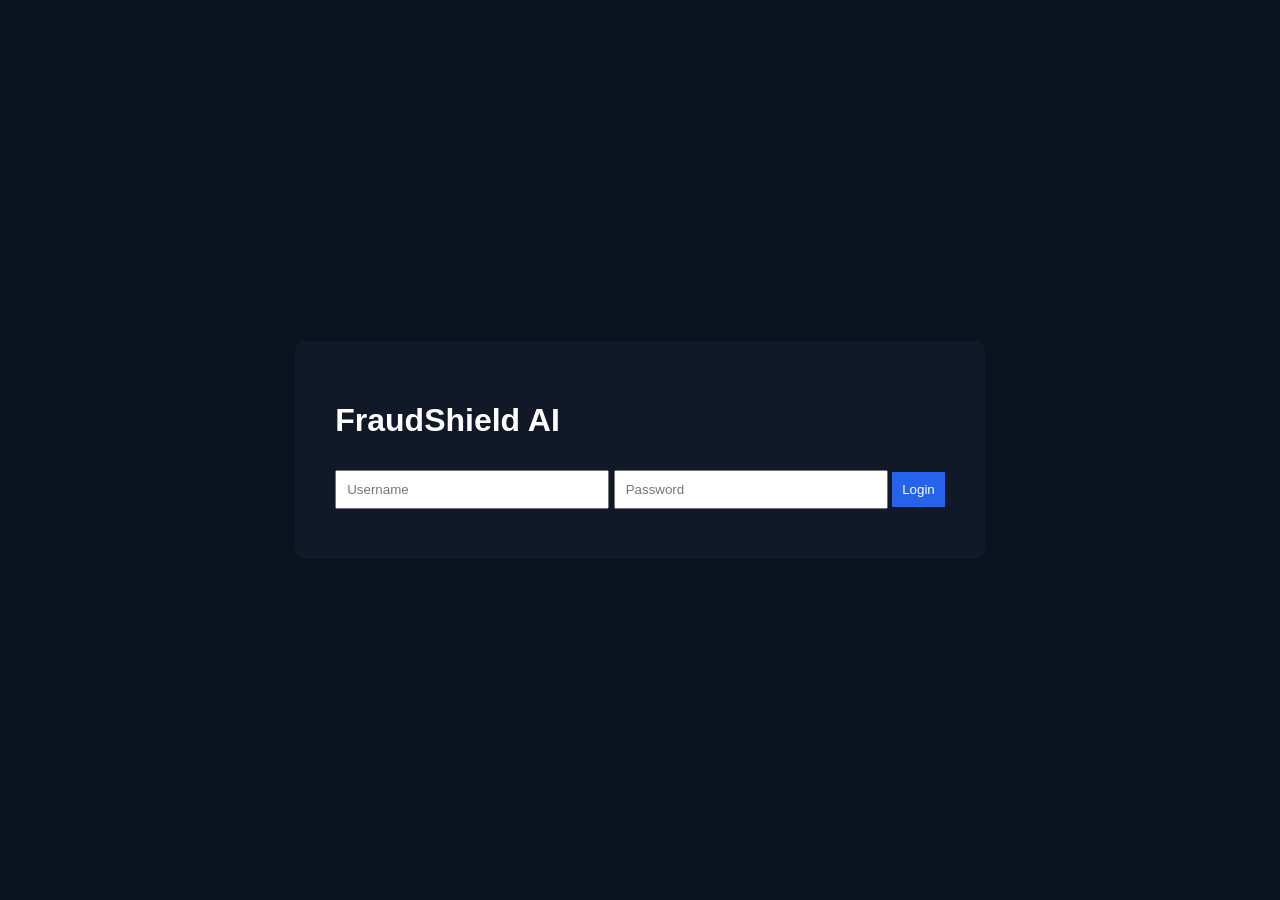
==== index.html @ 2be4c2df "dashboard.html Updated the login script to redirect to the correct dashboard page." ====
<!DOCTYPE html>
<html>
<head>
<title>FraudShield Login</title>
<link rel="stylesheet" href="style.css">
</head>

<body class="login-body">

<div class="login-box">

<h1>FraudShield AI</h1>

<input id="user" placeholder="Username">
<input id="pass" type="password" placeholder="Password">

<button onclick="login()">Login</button>

</div>

<script>
function login(){
let u=document.getElementById("user").value
let p=document.getElementById("pass").value

if(u==="admin" && p==="admin"){
window.location="dashboard.html"
}
else{
alert("Invalid Login")
}
}
</script>

</body>

</html>
---- style.css ----
body{
margin:0;
font-family:Arial;
background:#0b1220;
color:white;
}

.sidebar{
width:220px;
height:100vh;
background:#0f172a;
position:fixed;
padding:20px;
}

.sidebar a{
display:block;
margin:10px 0;
}

.main{
margin-left:240px;
padding:30px;
}

.cards{
display:flex;
gap:20px;
}

.card{
background:#111827;
padding:20px;
border-radius:10px;
width:200px;
box-shadow:0 0 20px rgba(0,255,255,0.2);
}

canvas{
background:#111827;
padding:10px;
border-radius:10px;
margin-top:20px;
}

input{
padding:10px;
margin:10px 0;
width:250px;
}

button{
padding:10px;
background:#2563eb;
border:none;
color:white;
cursor:pointer;
}

.heatmap{
display:grid;
grid-template-columns:repeat(10,20px);
gap:4px;
margin-top:20px;
}

.heatmap div{
width:20px;
height:20px;
background:#1e293b;
}

.chat-toggle{
position:fixed;
bottom:20px;
right:20px;
background:#2563eb;
width:50px;
height:50px;
border-radius:50%;
display:flex;
align-items:center;
justify-content:center;
cursor:pointer;
}

.chatbox{
position:fixed;
bottom:80px;
right:20px;
background:#111827;
padding:15px;
border-radius:10px;
width:250px;
display:none;
}

.login-body{
display:flex;
justify-content:center;
align-items:center;
height:100vh;
}

.login-box{
background:#111827;
padding:40px;
border-radius:10px;
}
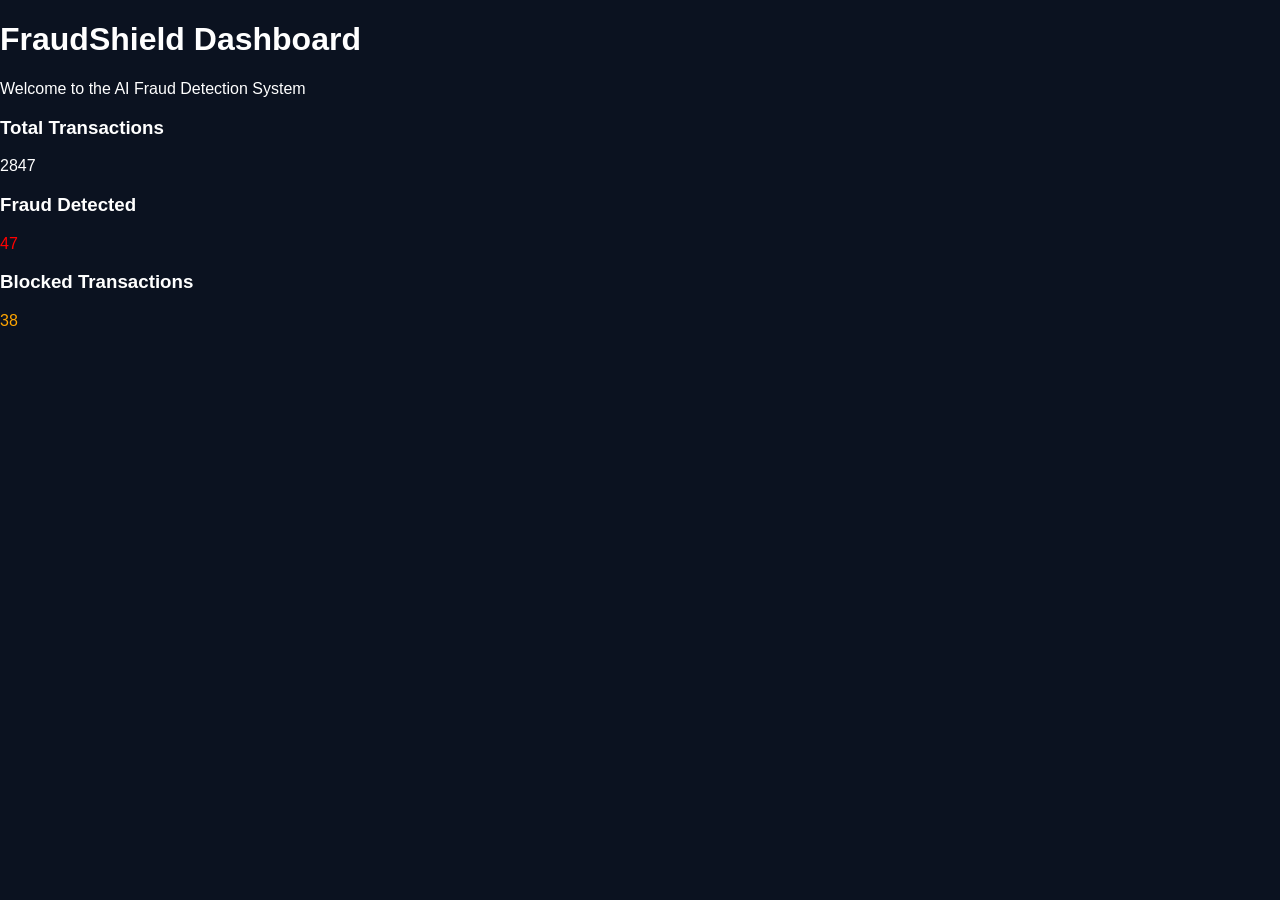
==== commit 6136357f: "index.html" ====
--- a/index.html
+++ b/index.html
@@ -1,38 +1,31 @@
 <!DOCTYPE html>
 <html>
 <head>
-<title>FraudShield Login</title>
-<link rel="stylesheet" href="style.css">
+<title>FraudShield Dashboard</title>
+<link rel="stylesheet" href="styles.css">
 </head>
 
-<body class="login-body">
+<body>
 
-<div class="login-box">
+<h1>FraudShield Dashboard</h1>
 
-<h1>FraudShield AI</h1>
+<p>Welcome to the AI Fraud Detection System</p>
 
-<input id="user" placeholder="Username">
-<input id="pass" type="password" placeholder="Password">
-
-<button onclick="login()">Login</button>
-
+<div>
+<h3>Total Transactions</h3>
+<p>2847</p>
 </div>
 
-<script>
-function login(){
-let u=document.getElementById("user").value
-let p=document.getElementById("pass").value
+<div>
+<h3>Fraud Detected</h3>
+<p style="color:red;">47</p>
+</div>
 
-if(u==="admin" && p==="admin"){
-window.location="dashboard.html"
-}
-else{
-alert("Invalid Login")
-}
-}
-</script>
+<div>
+<h3>Blocked Transactions</h3>
+<p style="color:orange;">38</p>
+</div>
 
 </body>
-
 </html>
 
--- a/styles.css
+++ b/styles.css
@@ -0,0 +1,109 @@
+body{
+margin:0;
+font-family:Arial;
+background:#0b1220;
+color:white;
+}
+
+.sidebar{
+width:220px;
+height:100vh;
+background:#0f172a;
+position:fixed;
+padding:20px;
+}
+
+.sidebar a{
+display:block;
+margin:10px 0;
+}
+
+.main{
+margin-left:240px;
+padding:30px;
+}
+
+.cards{
+display:flex;
+gap:20px;
+}
+
+.card{
+background:#111827;
+padding:20px;
+border-radius:10px;
+width:200px;
+box-shadow:0 0 20px rgba(0,255,255,0.2);
+}
+
+canvas{
+background:#111827;
+padding:10px;
+border-radius:10px;
+margin-top:20px;
+}
+
+input{
+padding:10px;
+margin:10px 0;
+width:250px;
+}
+
+button{
+padding:10px;
+background:#2563eb;
+border:none;
+color:white;
+cursor:pointer;
+}
+
+.heatmap{
+display:grid;
+grid-template-columns:repeat(10,20px);
+gap:4px;
+margin-top:20px;
+}
+
+.heatmap div{
+width:20px;
+height:20px;
+background:#1e293b;
+}
+
+.chat-toggle{
+position:fixed;
+bottom:20px;
+right:20px;
+background:#2563eb;
+width:50px;
+height:50px;
+border-radius:50%;
+display:flex;
+align-items:center;
+justify-content:center;
+cursor:pointer;
+}
+
+.chatbox{
+position:fixed;
+bottom:80px;
+right:20px;
+background:#111827;
+padding:15px;
+border-radius:10px;
+width:250px;
+display:none;
+}
+
+.login-body{
+display:flex;
+justify-content:center;
+align-items:center;
+height:100vh;
+}
+
+.login-box{
+background:#111827;
+padding:40px;
+border-radius:10px;
+}
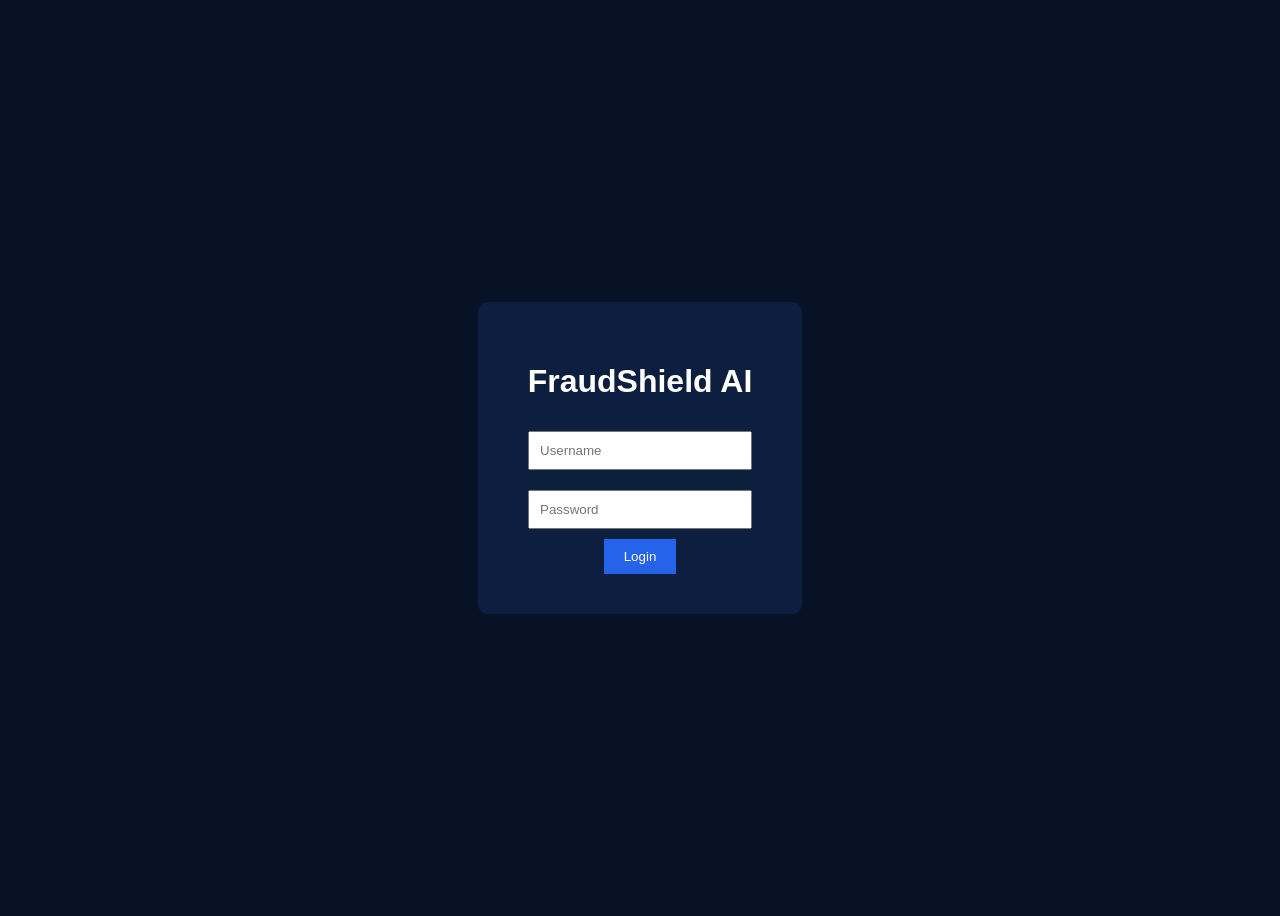
==== commit f8b66b2a: "index.html" ====
--- a/index.html
+++ b/index.html
@@ -1,31 +1,91 @@
-<!DOCTYPE html>
-<html>
-<head>
-<title>FraudShield Dashboard</title>
-<link rel="stylesheet" href="styles.css">
-</head>
-
-<body>
-
-<h1>FraudShield Dashboard</h1>
-
-<p>Welcome to the AI Fraud Detection System</p>
-
-<div>
-<h3>Total Transactions</h3>
-<p>2847</p>
-</div>
-
-<div>
-<h3>Fraud Detected</h3>
-<p style="color:red;">47</p>
-</div>
-
-<div>
-<h3>Blocked Transactions</h3>
-<p style="color:orange;">38</p>
-</div>
-
-</body>
-</html>
-
+<!DOCTYPE html>
+<html>
+<head>
+<title>FraudShield AI</title>
+<style>
+
+body{
+font-family: Arial;
+background:#071226;
+color:white;
+display:flex;
+justify-content:center;
+align-items:center;
+height:100vh;
+}
+
+.box{
+background:#0c1f3f;
+padding:40px;
+border-radius:10px;
+text-align:center;
+}
+
+input{
+padding:10px;
+margin:10px;
+width:200px;
+}
+
+button{
+padding:10px 20px;
+background:#2563eb;
+color:white;
+border:none;
+cursor:pointer;
+}
+
+.dashboard{
+display:none;
+}
+
+</style>
+</head>
+
+<body>
+
+<div class="box" id="login">
+
+<h1>FraudShield AI</h1>
+
+<input id="user" placeholder="Username">
+<br>
+<input id="pass" type="password" placeholder="Password">
+<br>
+<button onclick="login()">Login</button>
+
+</div>
+
+
+<div class="box dashboard" id="dash">
+
+<h1>FraudShield Dashboard</h1>
+
+<p>Total Transactions: 2847</p>
+<p style="color:red">Fraud Detected: 47</p>
+<p style="color:orange">Blocked Transactions: 38</p>
+
+</div>
+
+
+<script>
+
+function login(){
+
+let u=document.getElementById("user").value
+let p=document.getElementById("pass").value
+
+if(u==="admin" && p==="admin"){
+document.getElementById("login").style.display="none"
+document.getElementById("dash").style.display="block"
+}
+else{
+alert("Invalid Login")
+}
+
+}
+
+</script>
+
+</body>
+</html>
